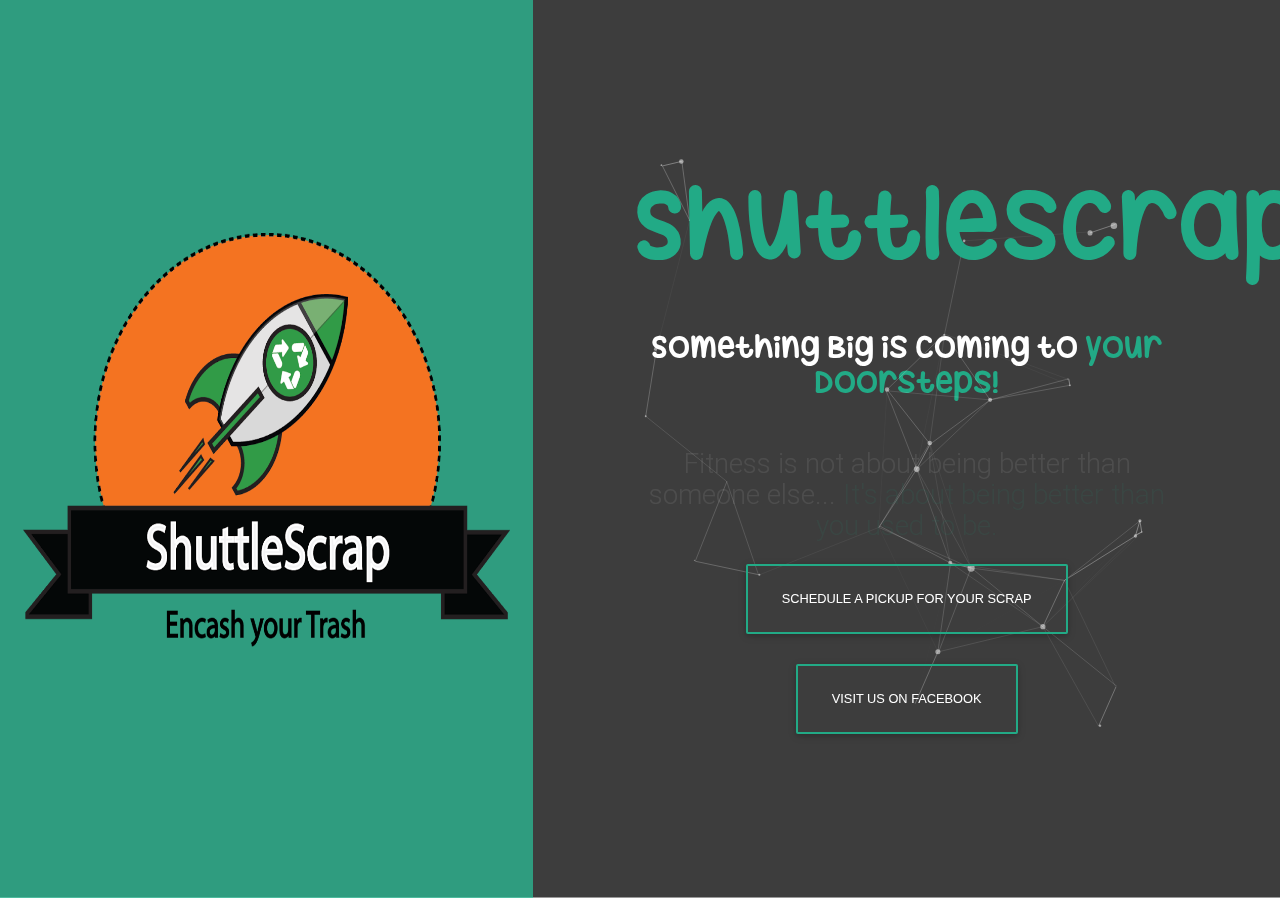
==== index.html @ fef34cff "INITIAL COMMIT" ====
<!DOCTYPE html>
<html>
<head>
    <title>Shuttlescrap | waste management company | Sell used products</title>
    <meta name="viewport" content="width=device-width, initial-scale=1.0">
    <link rel="stylesheet" type="text/css" href="CSS/bootstrap.css">
    <link rel="stylesheet" type="text/css" href="CSS/mdb.css">
    <link rel="stylesheet" type="text/css" href="CSS/cs.css">
    <script type="text/javascript" src="js/jquery-2.2.3.js"></script>
    <script type="text/javascript">
        $(document).ready(function () {
            $('#final').css('display', 'none');
            $('.quote2').hide();
            $('.quote3').hide();
            function call() {
                $('.quote2').hide();
                $('.quote3').hide();
                $('.quote1').fadeOut(1000, function () {
                    $('.quote2').fadeIn(3000, function () {
                        $('.quote2').fadeOut(1000, function () {
                            $('.quote3').fadeIn(3000, function () {
                                $('.quote3').fadeOut(1000, function () {
                                    $('.quote1').fadeIn(3000, function () {
                                        call();
                                    });
                                })
                            })
                        })
                    })
                })
            }
            call();
        });
    </script>
    <style>
        .my_button{
            border:2px solid #22aa86;
            background-color:transparent;
            line-height:3;
            transition: background-color 1s;
        }
        .my_button:hover{
            border:2px solid #22aa86;
            background-color:#22aa86;
            color:white;
            line-height:3
        }
    </style>
</head>
<body>
    <div id="waiting" class="flex-center flex-column">
        <img src="loading 1.gif" style="height:300px;width:400px" class="mx-auto">
        <p>&nbsp;</p>
        <h2>Loading ... </h2>
        <p>&nbsp;</p>
    </div>
    <div id="final" class="flex-center flex-column">
        <img src="tick.gif" style="height:300px;width:400px" class="mx-auto">
        <p>&nbsp;</p>
        <h2>You have been Subscribed </h2>
        <p>&nbsp;</p>
        <button type="button" class="btn waves-effect" style="border:2px solid #22aa86;background-color:white;color:black" id="close"><span style="color:black">Close</span></button>
    </div>
    <div class="slide1">
        <h1>PAGE 1</h1>
    </div>
    <div class="slide2">
        <video poster="https://s3-us-west-2.amazonaws.com/s.cdpn.io/4273/polina.jpg" playsinline autoplay muted loop>
            <source src="" type="video/mp4">
        </video>
        <div class="container">
            <div class="row content_div">
                <div class=" d-flex justify-content-center col-md-5 column_1">
                    <div class="p-2 mx-auto logo_div">
                        <img src="img/png/logo.png">
                    </div>
                </div>
                <div class="col-md-7 column_2 text-center" id="particles-js" style="padding:100px">

                    <script src="js/particles.js"></script>
                    <script src="js/app.js"></script>
                    <div class="row">
                        <div class="col-md-12" style="margin-top:8vh">
                            <h1>Shuttlescrap</h1>
                        </div>
                    </div>
                    <p>&nbsp;</p>
                    <h2 class="">Something Big is Coming to <span style="color:#22aa86">your Doorsteps!</span></h2>
                    <p>&nbsp;</p>
                    <div style="height:70px">
                        <div class="quote1">
                            <h3 style="color:white">Fitness is not about being better than someone else...<span style="color:#22aa86"> It's about being better than you used to be.</span>
                            </h3>
                        </div>
                        <div class="quote2">
                            <h3 style="color:white"> <span style="color:#22aa86">Recycled paper produces 73% less air pollution</span> than if it was made from raw materials.
                            </h3>
                        </div>
                        <div class="quote3">
                            <h3 style="color:white">If you can make it that far, what's stopping you from<span style="color:#22aa86">  one more mile or one more set of reps?</span></h3>
                        </div>
                    </div>
                    <p>&nbsp;</p>
                    <div class="md-form">
                        <i class="fa fa-envelope prefix"></i>
                        <button type="button" class="btn waves-effect sub my_button" data-toggle="modal" data-target="#myModal" >Schedule a pickup for your Scrap</button>

                       <a href="https://www.facebook.com/shuttlescrap/"> <button type="button" class="btn waves-effect sub my_button" >Visit us on Facebook</button></a>
                    </div>
                </div>
            </div>
        </div>
    </div>
    <div id="myModal" class="modal fade" role="dialog"  >
  <div class="modal-dialog" style="height:100vh;width:100vh;overflow:inherit">

    <!-- Modal content-->
    <div class="modal-content" >
      <div class="modal-header">
        <button type="button" class="close" data-dismiss="modal">&times;</button>
        <h4 class="modal-title">Scrap Pickup Form</h4>
      </div>
     <div>
        <iframe src="https://docs.google.com/forms/d/e/1FAIpQLSfvKMmIWWltqIaTWI0iKyBwDRD4vzbGdxIqWB7a9KFcHFyy3g/viewform?embedded=true" width="500" height="500"  frameborder="0" marginheight="0" marginwidth="0">Loading...</iframe>
      </div>
      <div class="modal-footer">
        <button type="button" class="btn btn-default" data-dismiss="modal">Close</button>
      </div>
    </div>

  </div>
</div>
    <script type="text/javascript" src="js/tether.js"></script>
    <script type="text/javascript" src="js/bootstrap.js"></script>
    <script type="text/javascript" src="./js/mdb.min.js"></script>
    <script type="text/javascript">
        console.log("Hello");
        $('.sub').on('click', function () {
            var email = document.getElementById("email").value;
            console.log("user enetered " + email);
            console.log("Click called");
             $('#waiting').fadeIn();
            if (email==""){
                alert("Please Enter an Email");
            }

            
               /* $.ajax({
                    url: "http://api.shuttlescrap.com/register/all_users",
                    type: "GET",
                    success: function (res) {
                       
                        console.log("success");
                    },
                    error: function () {
                        console.log("Error");
                        alert("ERROR");
                    }
                });*/
           else{
            $.post("http://localhost:8880/raise-request/submit-request", {
                    user_email: email
                },
                function (data, status) {
                     $('#waiting').fadeOut(1000,function(){
                         $('#final').fadeIn();
                     });
                    console.log("i got this from server : "+data);
                    
                });
           }
        });
        
        $('#close').on('click', function () {
            console.log("close button called");
            $('#final').fadeOut(1000, function () {
                $('#final').hide();
            });
        });
        
    </script>
</body>
</html>
---- CSS/cs.css ----
@font-face{
  	src: url('../font/Vermin_Vibes_4.otf');
  	font-family: heading;
}
@font-face{
  	src: url('../font/font2.ttf');
  	font-family: heading1;
}
#mySpinner , #final 
{
	position:absolute;
	margin:35%;
	margin-top:4%;
	height:80vh;
	width:80vh;
	padding:15px;
	z-index: 4;
	background-color:white;
	text-align: center;
	border:4px solid #85C318;
	color: black;
	display: none;
}
#waiting
{
	position:absolute;
	margin:35%;
	margin-top:4%;
	height:60vh;
	width:60vh;
	padding:15px;
	z-index: 4;
	background-color:white;
	text-align: center;
	border:4px solid rgb(267, 69, 93);
	color: black;
	display: none;
}
html , body{
	margin:0px;
    height: 100%;
    overflow-x: hidden;
    overflow-y: hidden;

}
.slide1
{
	height:40em;
	width: 83em;
	background-color:pink;	
	display: none;
	
}
.slide2{
	background:linear-gradient(rgba(0,0,0,0.6),rgba(0,0,0,0.6));
    width: 100%;
    height: 99.7vh;
    
}
video 
{ 
    position: fixed;
    top: 50%;
    left: 50%;
    min-width: 100%;
    min-height: 100%;
    z-index: -100;
    transform: translateX(-50%) translateY(-50%);
}
.container{
	margin:0px;
	
	width: 100%;
	overflow: hidden;
}


.column_1
{
	background-color: rgba(34,170,134,0.8);
	height: 99.8vh;
	width: 100%;
	

}
.column_2
{
	width: 100%;
	height: 99.8vh;
	background-color:rgba(0,0,0,0.4);
	
	
}
.column_2 h1 
{
	font-family:heading1;
	color:#22aa86;
	font-size:100px;
	/*opacity: 0.6;*/

	
}
.column_2 h2{
	color:white;
	font-family: heading1;
}
/*.column_3
{
	background-color: #1F222B;
	height: 99.8vh;
	opacity: 0.1;
	width: 100%;


}*/

.logo_div img
{
	width:100%;
	height:46vh;
	margin-top:25vh;

}
#particles-js{
	z-index: 2;
}
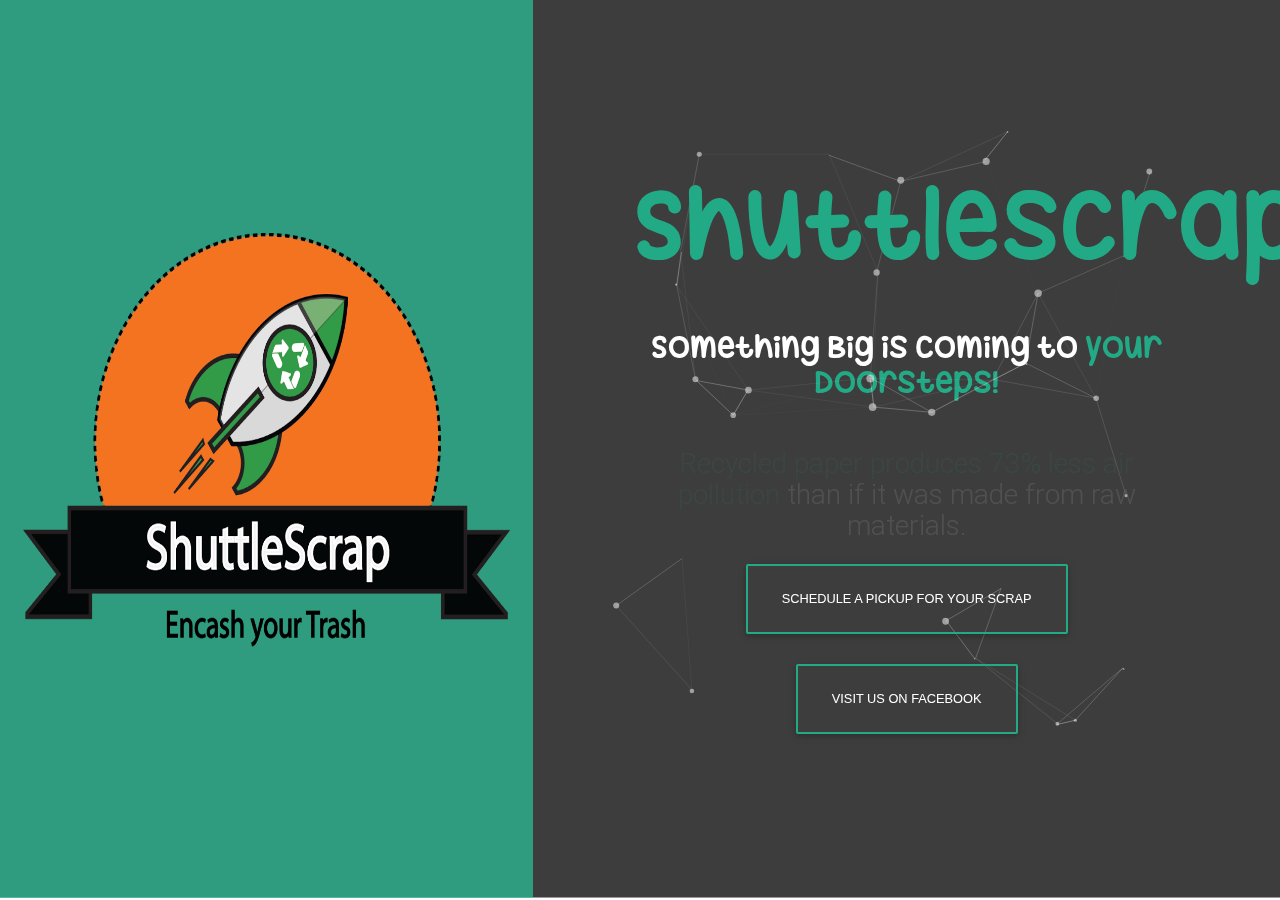
==== commit 0456634d: "Video and text update" ====
--- a/index.html
+++ b/index.html
@@ -48,25 +48,13 @@
     </style>
 </head>
 <body>
-    <div id="waiting" class="flex-center flex-column">
-        <img src="loading 1.gif" style="height:300px;width:400px" class="mx-auto">
-        <p>&nbsp;</p>
-        <h2>Loading ... </h2>
-        <p>&nbsp;</p>
-    </div>
-    <div id="final" class="flex-center flex-column">
-        <img src="tick.gif" style="height:300px;width:400px" class="mx-auto">
-        <p>&nbsp;</p>
-        <h2>You have been Subscribed </h2>
-        <p>&nbsp;</p>
-        <button type="button" class="btn waves-effect" style="border:2px solid #22aa86;background-color:white;color:black" id="close"><span style="color:black">Close</span></button>
-    </div>
+  
     <div class="slide1">
         <h1>PAGE 1</h1>
     </div>
     <div class="slide2">
         <video poster="https://s3-us-west-2.amazonaws.com/s.cdpn.io/4273/polina.jpg" playsinline autoplay muted loop>
-            <source src="" type="video/mp4">
+            <source src="video/final.mp4" type="video/mp4">
         </video>
         <div class="container">
             <div class="row content_div">
@@ -88,16 +76,16 @@
                     <h2 class="">Something Big is Coming to <span style="color:#22aa86">your Doorsteps!</span></h2>
                     <p>&nbsp;</p>
                     <div style="height:70px">
-                        <div class="quote1">
-                            <h3 style="color:white">Fitness is not about being better than someone else...<span style="color:#22aa86"> It's about being better than you used to be.</span>
+                        <div class="quote2">
+                            <h3 style="color:white">We pickup wide range of scrap material like<span style="color:#22aa86"> Plastics, Newspapers, Tin Cans and cardboard materials.</span>
                             </h3>
                         </div>
-                        <div class="quote2">
+                        <div class="quote1">
                             <h3 style="color:white"> <span style="color:#22aa86">Recycled paper produces 73% less air pollution</span> than if it was made from raw materials.
                             </h3>
                         </div>
                         <div class="quote3">
-                            <h3 style="color:white">If you can make it that far, what's stopping you from<span style="color:#22aa86">  one more mile or one more set of reps?</span></h3>
+                            <h3 style="color:white">Old and unrepairable electronics?<span style="color:#22aa86"> We buy phones,television,laptops,desktops</span></h3>
                         </div>
                     </div>
                     <p>&nbsp;</p>
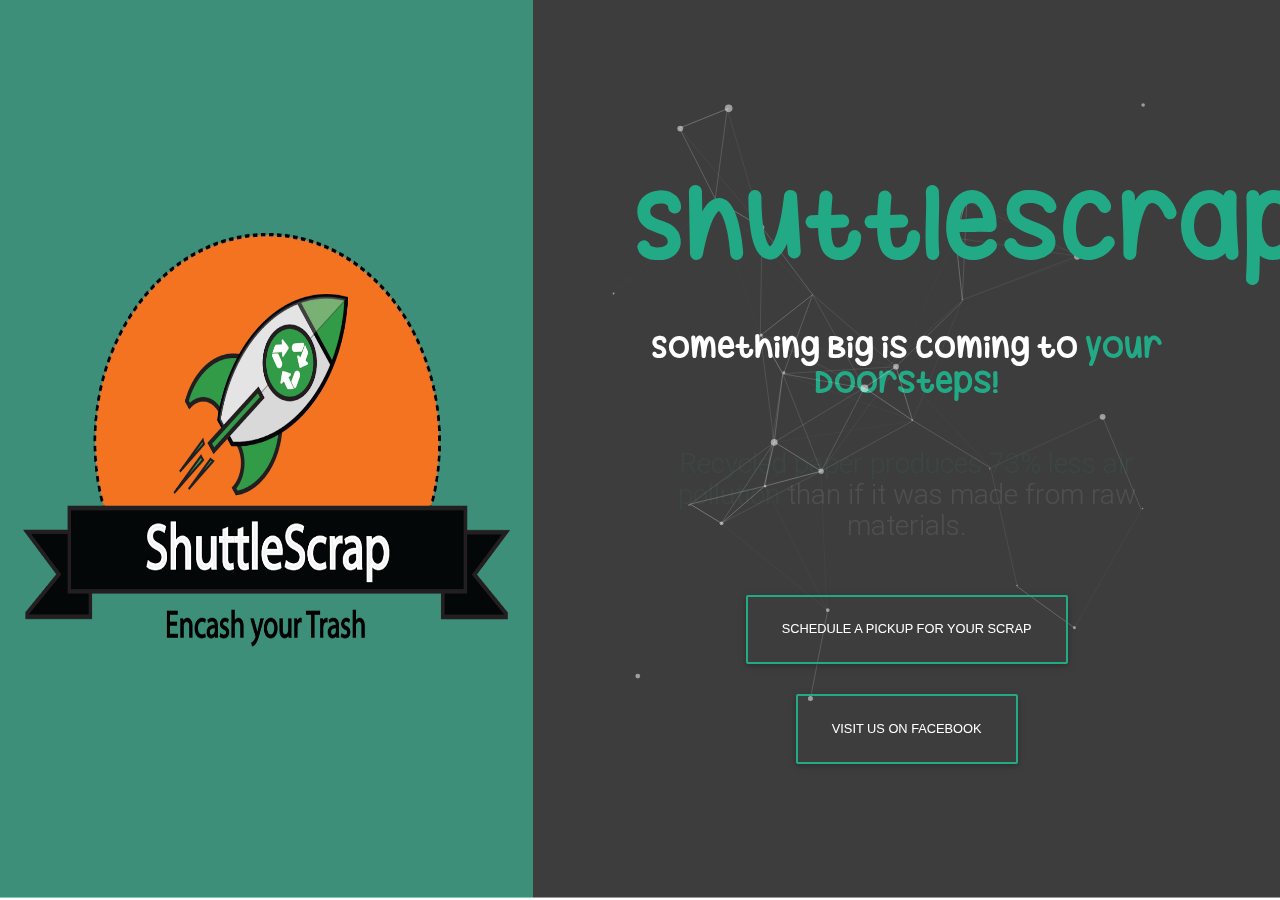
==== commit c25b9afe: "Mobile Responsive" ====
--- a/index.html
+++ b/index.html
@@ -2,7 +2,7 @@
 <html>
 <head>
     <title>Shuttlescrap | waste management company | Sell used products</title>
-    <meta name="viewport" content="width=device-width, initial-scale=1.0">
+    <meta name="viewport" content="width=device-width" />
     <link rel="stylesheet" type="text/css" href="CSS/bootstrap.css">
     <link rel="stylesheet" type="text/css" href="CSS/mdb.css">
     <link rel="stylesheet" type="text/css" href="CSS/cs.css">
@@ -63,19 +63,19 @@
                         <img src="img/png/logo.png">
                     </div>
                 </div>
-                <div class="col-md-7 column_2 text-center" id="particles-js" style="padding:100px">
+                <div class="col-md-7 column_2 text-center" id="particles-js" >
 
                     <script src="js/particles.js"></script>
                     <script src="js/app.js"></script>
                     <div class="row">
-                        <div class="col-md-12" style="margin-top:8vh">
-                            <h1>Shuttlescrap</h1>
+                        <div class="col-md-12 right" >
+                            <h1 id="my_heading">Shuttlescrap</h1>
                         </div>
                     </div>
-                    <p>&nbsp;</p>
-                    <h2 class="">Something Big is Coming to <span style="color:#22aa86">your Doorsteps!</span></h2>
-                    <p>&nbsp;</p>
-                    <div style="height:70px">
+                    <p class="quotes">&nbsp;</p>
+                    <h2>Something Big is Coming to <span style="color:#22aa86">your Doorsteps!</span></h2>
+                    <p class="quotes">&nbsp;</p>
+                    <div class="quotes">
                         <div class="quote2">
                             <h3 style="color:white">We pickup wide range of scrap material like<span style="color:#22aa86"> Plastics, Newspapers, Tin Cans and cardboard materials.</span>
                             </h3>
@@ -88,7 +88,7 @@
                             <h3 style="color:white">Old and unrepairable electronics?<span style="color:#22aa86"> We buy phones,television,laptops,desktops</span></h3>
                         </div>
                     </div>
-                    <p>&nbsp;</p>
+                    <p class="quotes">&nbsp;</p>
                     <div class="md-form">
                         <i class="fa fa-envelope prefix"></i>
                         <button type="button" class="btn waves-effect sub my_button" data-toggle="modal" data-target="#myModal" >Schedule a pickup for your Scrap</button>
--- a/CSS/cs.css
+++ b/CSS/cs.css
@@ -77,7 +77,7 @@
 
 .column_1
 {
-	background-color: rgba(34,170,134,0.8);
+	background-color: rgba(34,170,134,0.6);
 	height: 99.8vh;
 	width: 100%;
 	
@@ -91,7 +91,7 @@
 	
 	
 }
-.column_2 h1 
+#my_heading
 {
 	font-family:heading1;
 	color:#22aa86;
@@ -123,8 +123,28 @@
 }
 #particles-js{
 	z-index: 2;
+	padding:100px;
 }
 
+.right{
+	margin-top:8vh
+}
 
-
-
+@media screen and (max-width:1200px){
+   .right{
+	   margin-top:0vh
+   }
+   #my_heading {
+	font-family:heading1;
+	color:#22aa86;
+	font-size:30px;
+	}  
+	.quotes {
+		font-size: 12px
+	}
+	#particles-js{
+		padding:50px;
+		padding-left:10px;
+		padding-right:10px;
+	}
+}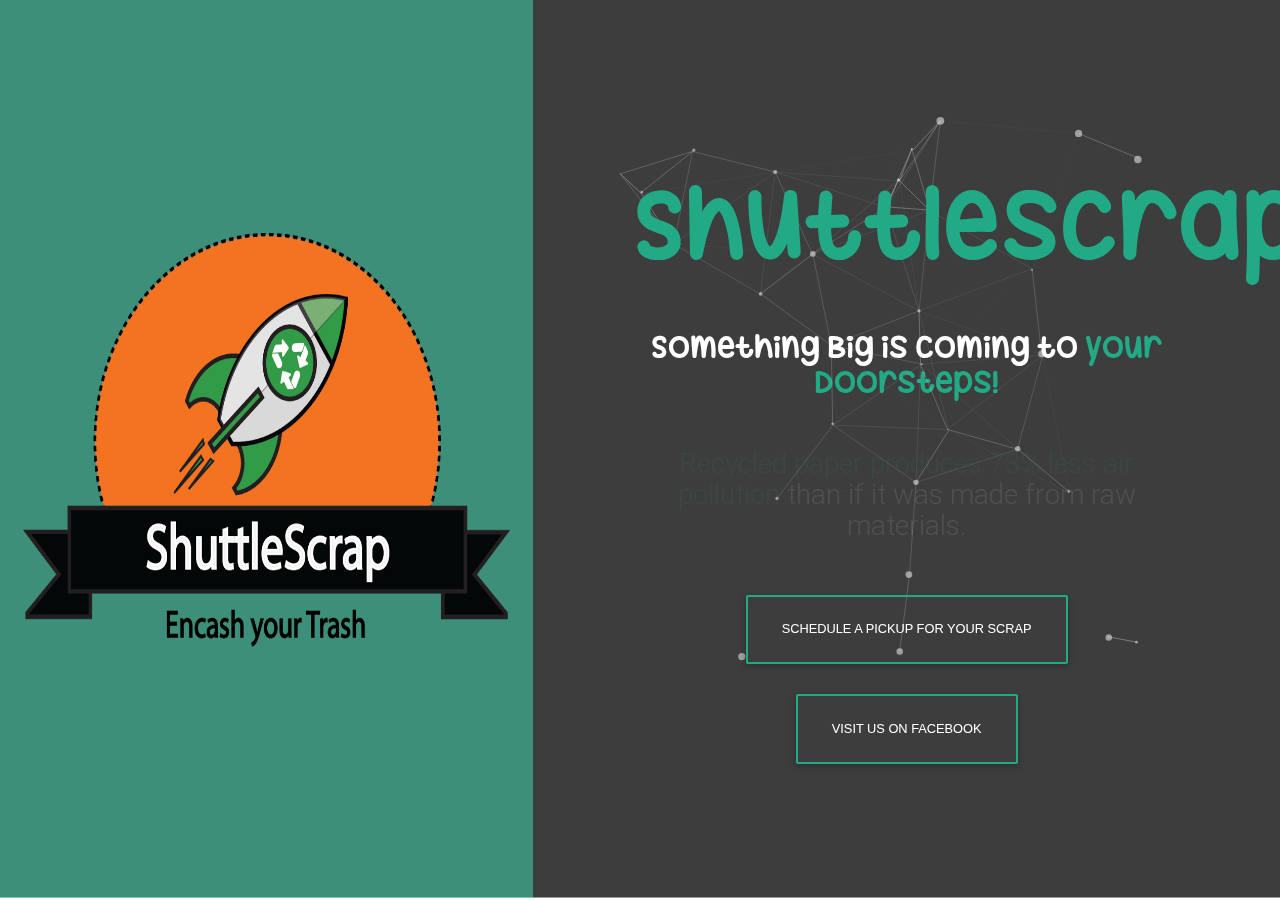
==== commit 84d76a9f: "Final Commits" ====
--- a/index.html
+++ b/index.html
@@ -100,7 +100,7 @@
         </div>
     </div>
     <div id="myModal" class="modal fade" role="dialog"  >
-  <div class="modal-dialog" style="height:100vh;width:100vh;overflow:inherit">
+  <div class="modal-dialog">
 
     <!-- Modal content-->
     <div class="modal-content" >
@@ -109,7 +109,7 @@
         <h4 class="modal-title">Scrap Pickup Form</h4>
       </div>
      <div>
-        <iframe src="https://docs.google.com/forms/d/e/1FAIpQLSfvKMmIWWltqIaTWI0iKyBwDRD4vzbGdxIqWB7a9KFcHFyy3g/viewform?embedded=true" width="500" height="500"  frameborder="0" marginheight="0" marginwidth="0">Loading...</iframe>
+       <iframe src="https://docs.google.com/forms/d/e/1FAIpQLSfvKMmIWWltqIaTWI0iKyBwDRD4vzbGdxIqWB7a9KFcHFyy3g/viewform?embedded=true" width="500" height="500" frameborder="0" marginheight="0" marginwidth="0">Loading...</iframe>
       </div>
       <div class="modal-footer">
         <button type="button" class="btn btn-default" data-dismiss="modal">Close</button>
--- a/CSS/cs.css
+++ b/CSS/cs.css
@@ -129,6 +129,9 @@
 .right{
 	margin-top:8vh
 }
+iframe, object, embed {
+    max-width: 100%;
+}
 
 @media screen and (max-width:1200px){
    .right{
@@ -140,7 +143,7 @@
 	font-size:30px;
 	}  
 	.quotes {
-		font-size: 12px
+		font-size: 8px
 	}
 	#particles-js{
 		padding:50px;
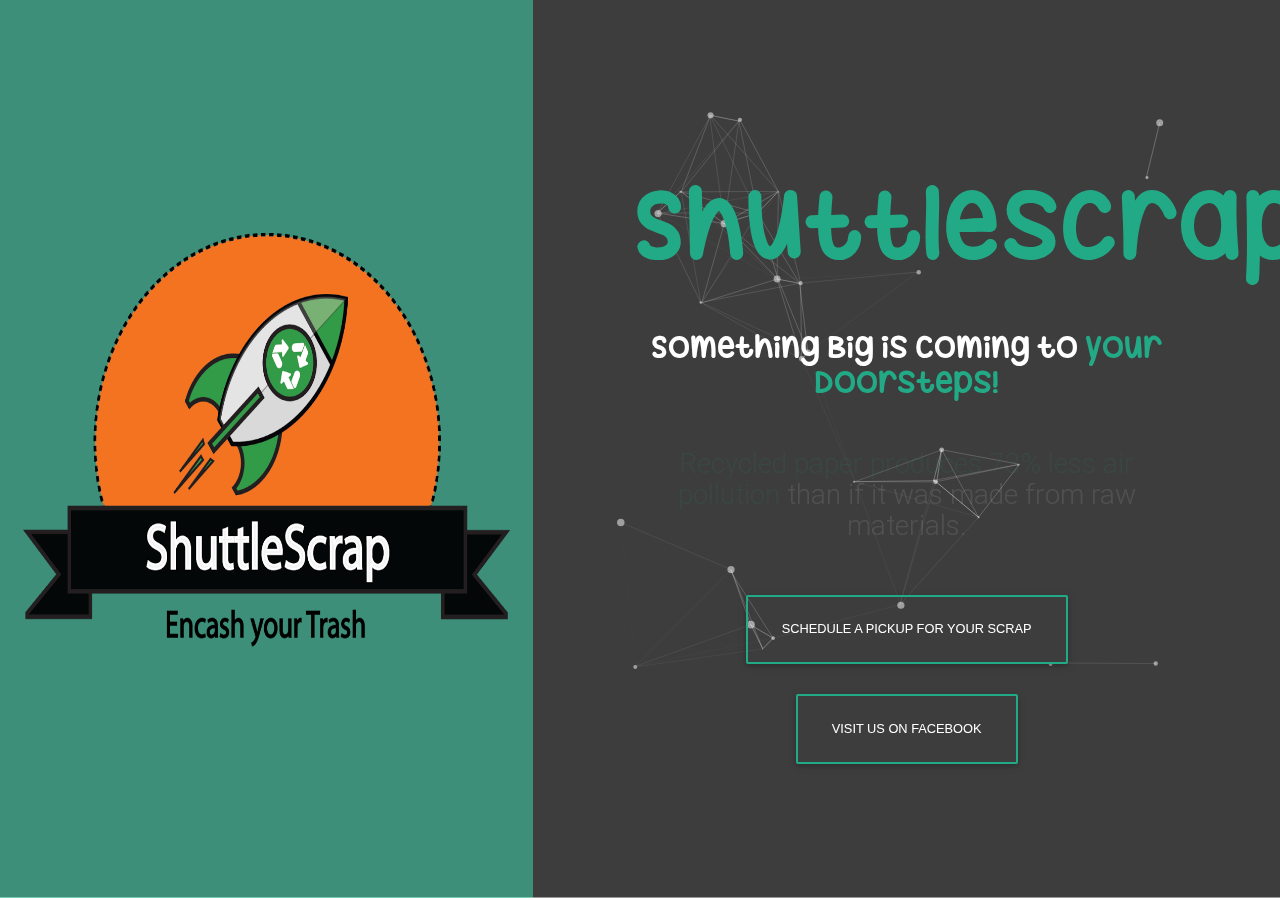
==== commit 8aed63cb: "Update 1" ====
--- a/index.html
+++ b/index.html
@@ -85,7 +85,7 @@
                             </h3>
                         </div>
                         <div class="quote3">
-                            <h3 style="color:white">Old and unrepairable electronics?<span style="color:#22aa86"> We buy phones,television,laptops,desktops</span></h3>
+                            <h3 style="color:white">Old and unrepairable electronics?<span style="color:#22aa86"> We buy phones,television,laptops etc</span></h3>
                         </div>
                     </div>
                     <p class="quotes">&nbsp;</p>
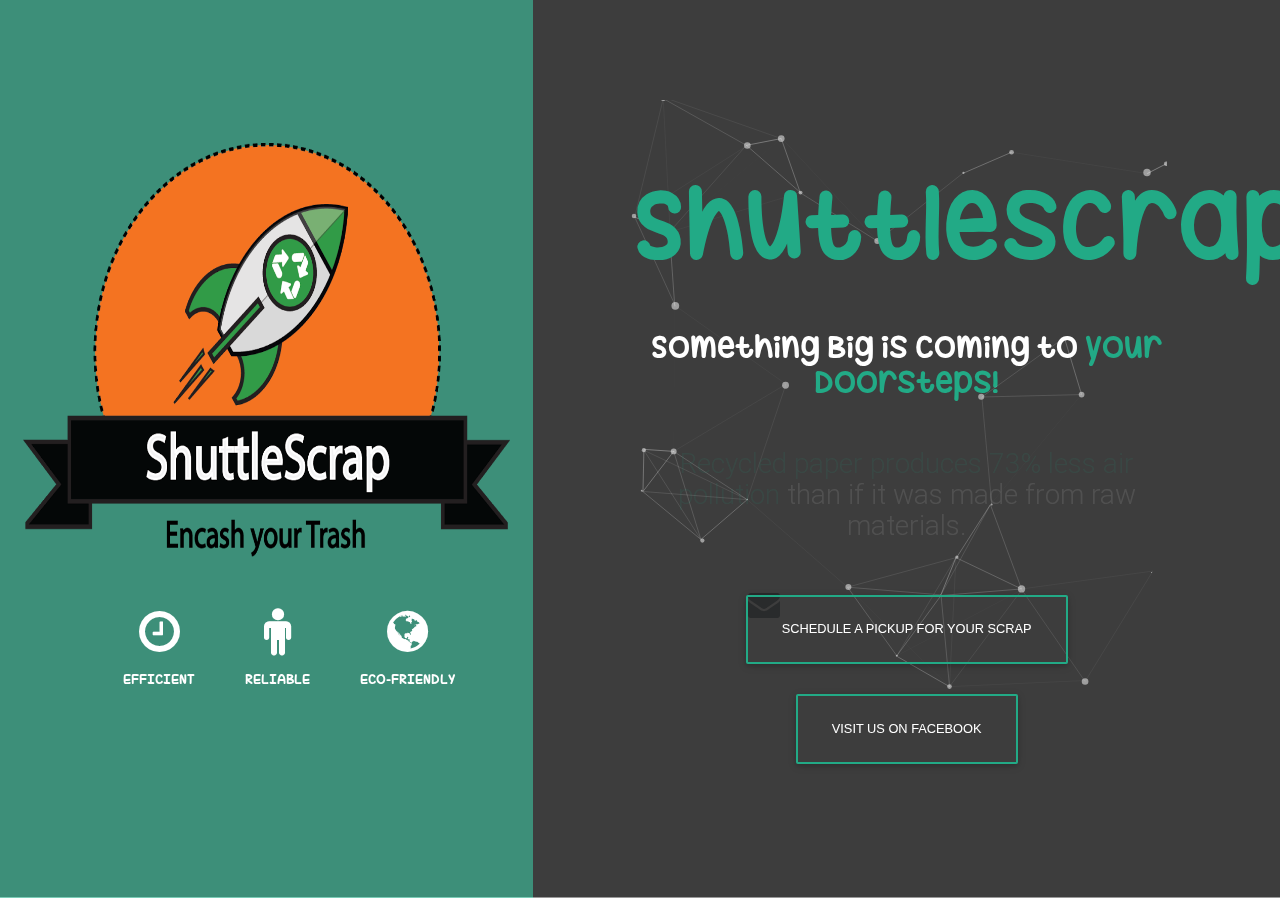
==== commit 2a2a96ce: "Icons" ====
--- a/index.html
+++ b/index.html
@@ -6,6 +6,7 @@
     <link rel="stylesheet" type="text/css" href="CSS/bootstrap.css">
     <link rel="stylesheet" type="text/css" href="CSS/mdb.css">
     <link rel="stylesheet" type="text/css" href="CSS/cs.css">
+    <link href="https://maxcdn.bootstrapcdn.com/font-awesome/4.7.0/css/font-awesome.min.css" rel="stylesheet" integrity="sha384-wvfXpqpZZVQGK6TAh5PVlGOfQNHSoD2xbE+QkPxCAFlNEevoEH3Sl0sibVcOQVnN" crossorigin="anonymous">
     <script type="text/javascript" src="js/jquery-2.2.3.js"></script>
     <script type="text/javascript">
         $(document).ready(function () {
@@ -61,8 +62,27 @@
                 <div class=" d-flex justify-content-center col-md-5 column_1">
                     <div class="p-2 mx-auto logo_div">
                         <img src="img/png/logo.png">
+                        <div class="container">
+                            <div class="row icons_div">
+                                <div class="icon_sub_div">
+                                    <i class="fa fa-clock-o fa-3x" aria-hidden="true" style="color: white;"></i>
+                                    <p class="icon_content">EFFICIENT</p>
+                                </div>
+
+                                <div class="icon_sub_div1" style="text-align: center;">
+                                    <i class="fa fa-male fa-3x" aria-hidden="true" style="color: white"></i>
+                                    <p class="icon_content">RELIABLE</p>
+                                </div>
+
+                                <div class="icon_sub_div1"  style="text-align: center; ">
+                                    <i class="fa fa-globe fa-3x" aria-hidden="true" style="color: white"></i>
+                                    <p class="icon_content">ECO-FRIENDLY</p>
+                                </div>
+                            </div>
+                        </div>
                     </div>
                 </div>
+
                 <div class="col-md-7 column_2 text-center" id="particles-js" >
 
                     <script src="js/particles.js"></script>
--- a/CSS/cs.css
+++ b/CSS/cs.css
@@ -118,8 +118,7 @@
 {
 	width:100%;
 	height:46vh;
-	margin-top:25vh;
-
+	margin-top:15vh;
 }
 #particles-js{
 	z-index: 2;
@@ -150,4 +149,120 @@
 		padding-left:10px;
 		padding-right:10px;
 	}
-}+}
+
+.icons_div{
+	padding-top: 4vw;
+	padding-left: 50px;
+}
+
+.icon_content{
+	color: white;
+	font-size: 14px;
+	padding-top: 1vw;
+	font-family: heading1;
+	padding-left: 50px;
+}
+
+.icon_sub_div{
+	text-align: center;
+	
+}
+
+.fa-3x{
+	padding-left: 50px;
+}
+
+@media only screen and (min-width: 360px) and (max-width: 410px){
+	
+	.icons_div{
+		padding-top: 9vw;
+	}
+
+	.icon_sub_div{
+	 margin-left: -70px;
+	}
+
+	.icon_sub_div1{
+		margin-left:-30px;
+	}
+}
+
+@media only screen and (max-width : 320px){
+	.icon_sub_div{
+	 margin-left: -90px;
+	}
+
+	.icon_sub_div1{
+		margin-left:-40px;
+	}
+}
+
+@media only screen and (min-width: 411px) and (max-width: 460px){
+	.icon_sub_div{
+	 margin-left: -80px;
+	}
+}
+
+@media only screen and (min-width: 460px) and (max-width: 480px){
+	.icon_sub_div{
+	 margin-left: -50px;
+	}	
+}
+
+@media only screen and (min-width: 480px) and (max-width: 510px){
+	.icon_sub_div{
+	 margin-left: -40px;
+	}
+
+	.icon_sub_div1{
+		margin-left:-10px;
+	}
+}
+
+@media only screen and (min-width: 510px) and (max-width: 580px)
+{	
+	.icon_sub_div{
+	 margin-left: -40px;
+	}
+}
+
+@media only screen and (min-width: 668px) and (max-width: 768px){
+	.icon_sub_div{
+	 margin-left: 50px;
+	}
+}
+
+@media only screen and (min-width: 768px) and (max-width: 992px){
+
+	.icon_sub_div{
+	 margin-left: -80px;
+	}
+
+	.icon_sub_div1{
+		margin-left:-40px;
+	}
+}
+
+@media only screen and (min-width: 992px) and (max-width: 1024px){
+	.icon_sub_div{
+	 margin-left: -60px;
+	}
+
+	.icon_sub_div1{
+		margin-left:-20px;
+	}
+}
+
+@media only screen and (min-width: 1024px) and (max-width: 1250px){
+	.icon_sub_div{
+	 margin-left: -50px;
+	}
+}
+
+@media only screen and (min-width: 1024px) and (max-width: 1250px){
+	.icon_sub_div{
+	 margin-left: -40px;
+	}
+}
+
